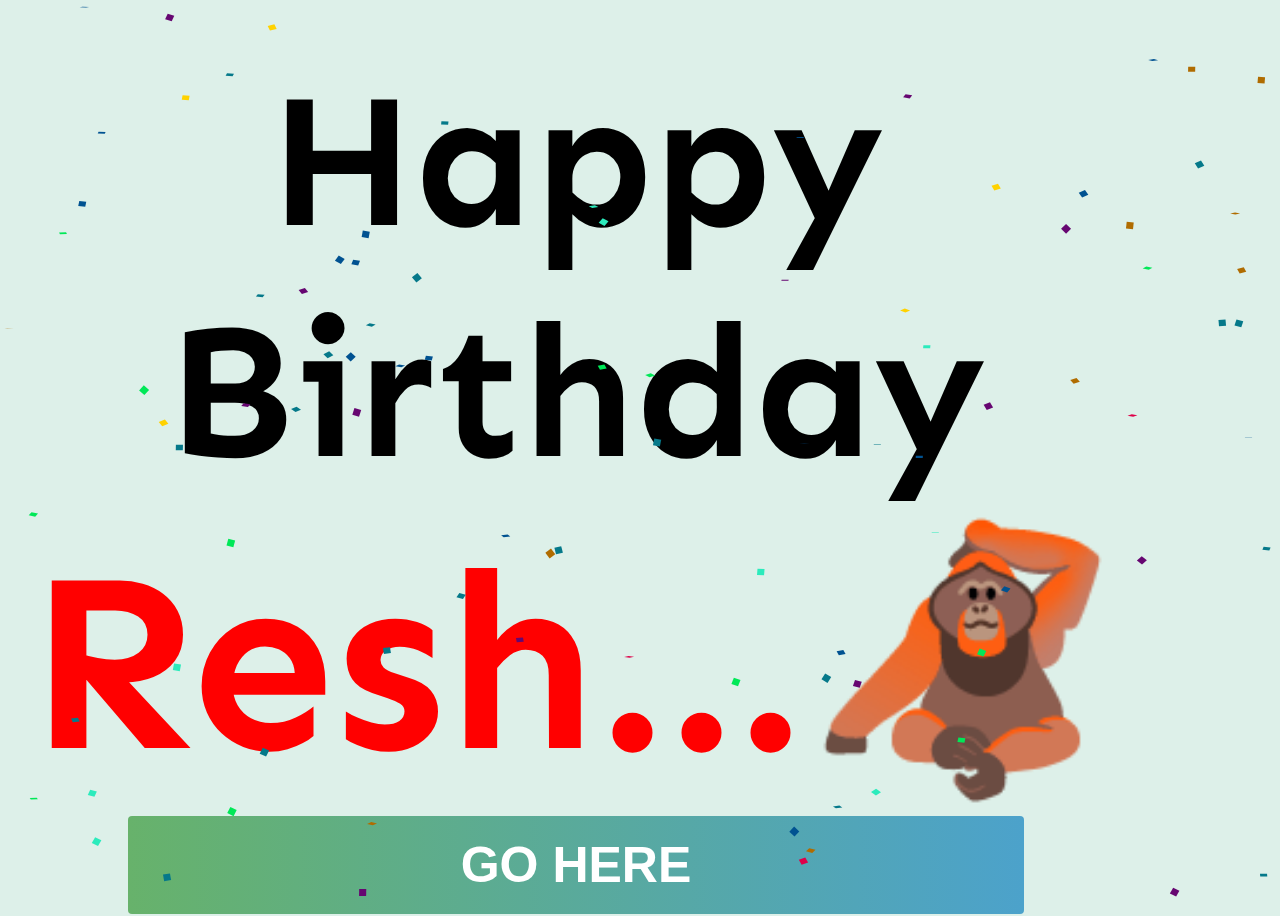
==== index.html @ 68d1e089 "First commit" ====
<!DOCTYPE html>
<html lang="en">
<link rel="stylesheet" href="style.css">
<script src="script.js"></script>
<head>
    <meta charset="UTF-8">
    <meta name="viewport" content="width=device-width, initial-scale=1.0">
    <title>Index</title>
</head>
<body>
    <div class="wrapper">
        <h2>Happy <br> Birthday</h2>
        <h1>Resh...🦧</h1>
        <div class="button-box">
            <button class="nineteen"><a href="wish.html"><span>Go here</span> <i class="fa-regular fa-face-smile-wink icon"></i></a></button>
        </div>
    </div>
    <canvas id="confetti"></canvas>
</body>
<link rel="stylesheet" href="https://cdnjs.cloudflare.com/ajax/libs/font-awesome/6.5.2/css/all.min.css" integrity="sha512-SnH5WK+bZxgPHs44uWIX+LLJAJ9/2PkPKZ5QiAj6Ta86w+fsb2TkcmfRyVX3pBnMFcV7oQPJkl9QevSCWr3W6A==" crossorigin="anonymous" referrerpolicy="no-referrer" />
<!-- <link href="https://cdn.jsdelivr.net/npm/bootstrap@5.0.2/dist/css/bootstrap.min.css" rel="stylesheet" integrity="sha384-EVSTQN3/azprG1Anm3QDgpJLIm9Nao0Yz1ztcQTwFspd3yD65VohhpuuCOmLASjC" crossorigin="anonymous">
<script src="https://cdn.jsdelivr.net/npm/bootstrap@5.0.2/dist/js/bootstrap.bundle.min.js" integrity="sha384-MrcW6ZMFYlzcLA8Nl+NtUVF0sA7MsXsP1UyJoMp4YLEuNSfAP+JcXn/tWtIaxVXM" crossorigin="anonymous"></script> -->
</html>
---- style.css ----
@import url('https://fonts.googleapis.com/css2?family=Sen&display=swap');

html, body {
  height: 100%;
  width:100%;
  margin: 0;
  padding: 0;
  font-size: 10vw;
  background-color: #ddf0e9;
}

body {
  display:flex;
  justify-content: center;
  flex-direction: column;
}

h1, h2 {
  text-align: center;
  margin: 0; 
  font-family: 'Sen', sans-serif;
}

#confetti{
  position: absolute;
  left: 0;
  top: 0;
  height: 100%;
  width: 100%;
}

.wrapper{
    width: 90%;
    height: 90%;
}

.btn{
    width: 50%;
    font-size: 10rem;
}

h1{
    color: red;
}

button {
    width: 70%;
    padding: 20px;
    font-size: 50px;
    font-weight: 700;
    cursor: pointer;
    border: none;
    position: absolute;
}

.button-box{
    height: 100px;
    display: flex;
    justify-content: center;
}

.nineteen {
    border-radius: 4px;
    background: linear-gradient(to right, #67b26b, #4ca2cb);
    color: #fff;
    padding: 20px 0;
    text-transform: uppercase;
    font-weight: 600;
}

.nineteen span {
    position: relative;
    transition: 400ms;
    font-size: 50px;
}

.nineteen span::after {
    content: '\00bb';
    position: absolute; 
    opacity: 0;
    top: 0;
    right: -20px;
    transition: 500ms;
}

.nineteen:hover span {
    padding-right: 25px;
}

.nineteen:hover span::after {
    opacity: 1;
    right: 0;
}

.icon{
    font-size: 50px;
}
a{
    text-decoration: none;
    color: inherit;
}
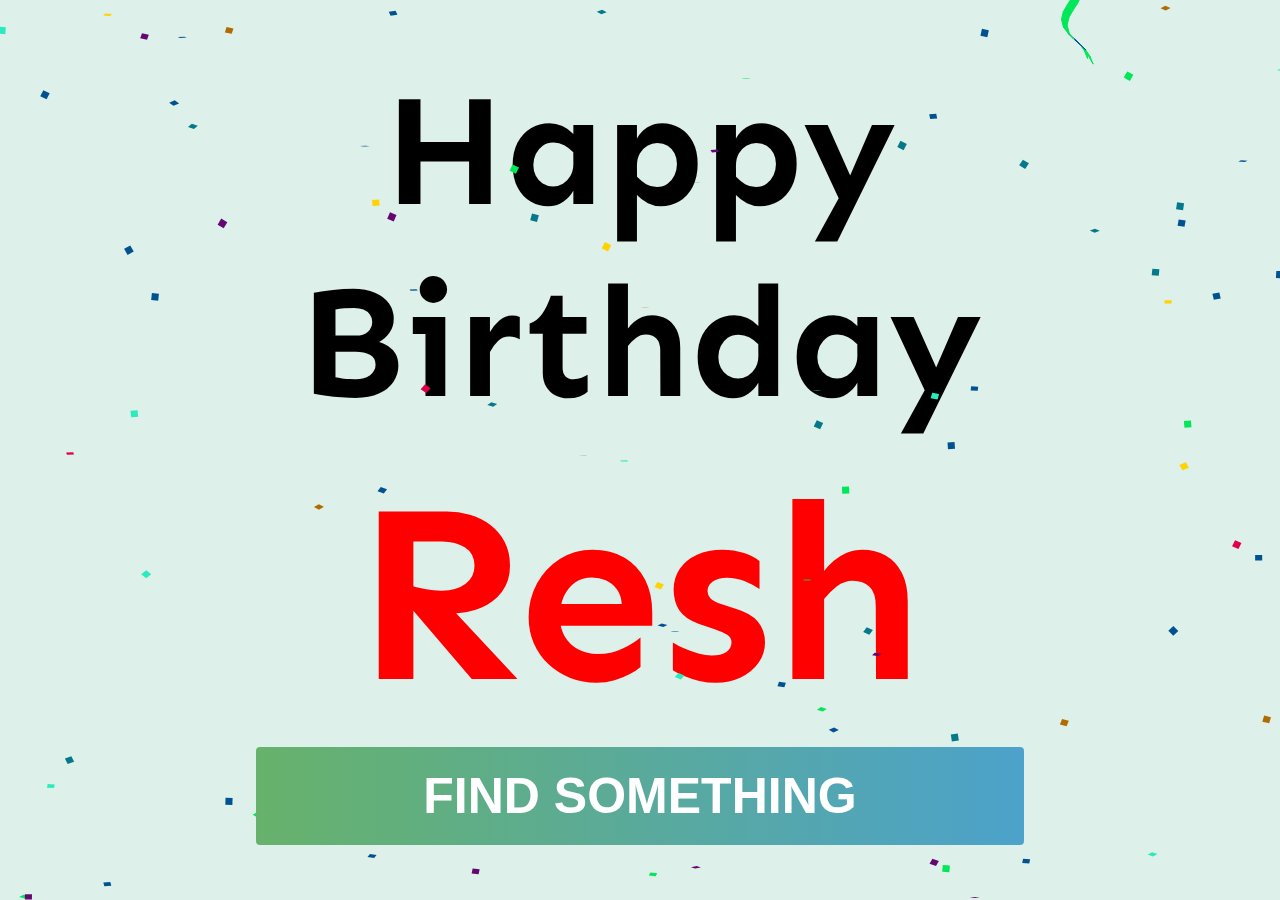
==== commit 27f8eed2: "updates" ====
--- a/index.html
+++ b/index.html
@@ -10,14 +10,12 @@
 <body>
     <div class="wrapper">
         <h2>Happy <br> Birthday</h2>
-        <h1>Resh...🦧</h1>
+        <h1>Resh</h1>
         <div class="button-box">
-            <button class="nineteen"><a href="wish.html"><span>Go here</span> <i class="fa-regular fa-face-smile-wink icon"></i></a></button>
+            <button class="nineteen"><a href="wish.html"><span>Find something</span> <i class="fa-regular fa-face-smile-wink icon"></i></a></button>
         </div>
     </div>
     <canvas id="confetti"></canvas>
 </body>
 <link rel="stylesheet" href="https://cdnjs.cloudflare.com/ajax/libs/font-awesome/6.5.2/css/all.min.css" integrity="sha512-SnH5WK+bZxgPHs44uWIX+LLJAJ9/2PkPKZ5QiAj6Ta86w+fsb2TkcmfRyVX3pBnMFcV7oQPJkl9QevSCWr3W6A==" crossorigin="anonymous" referrerpolicy="no-referrer" />
-<!-- <link href="https://cdn.jsdelivr.net/npm/bootstrap@5.0.2/dist/css/bootstrap.min.css" rel="stylesheet" integrity="sha384-EVSTQN3/azprG1Anm3QDgpJLIm9Nao0Yz1ztcQTwFspd3yD65VohhpuuCOmLASjC" crossorigin="anonymous">
-<script src="https://cdn.jsdelivr.net/npm/bootstrap@5.0.2/dist/js/bootstrap.bundle.min.js" integrity="sha384-MrcW6ZMFYlzcLA8Nl+NtUVF0sA7MsXsP1UyJoMp4YLEuNSfAP+JcXn/tWtIaxVXM" crossorigin="anonymous"></script> -->
 </html>--- a/style.css
+++ b/style.css
@@ -21,17 +21,19 @@
   font-family: 'Sen', sans-serif;
 }
 
+@media only screen and (min-width: 600px) {
+    h2 {
+      font-size: 160px;
+    }
+}
+
+
 #confetti{
   position: absolute;
   left: 0;
   top: 0;
   height: 100%;
   width: 100%;
-}
-
-.wrapper{
-    width: 90%;
-    height: 90%;
 }
 
 .btn{
@@ -44,13 +46,20 @@
 }
 
 button {
-    width: 70%;
+    width: 60%;
     padding: 20px;
     font-size: 50px;
     font-weight: 700;
     cursor: pointer;
     border: none;
     position: absolute;
+}
+
+
+@media only screen and (max-width: 600px) {
+    button {
+      width: 90%;
+    }
 }
 
 .button-box{
@@ -66,6 +75,7 @@
     padding: 20px 0;
     text-transform: uppercase;
     font-weight: 600;
+    z-index: 100000000;
 }
 
 .nineteen span {
